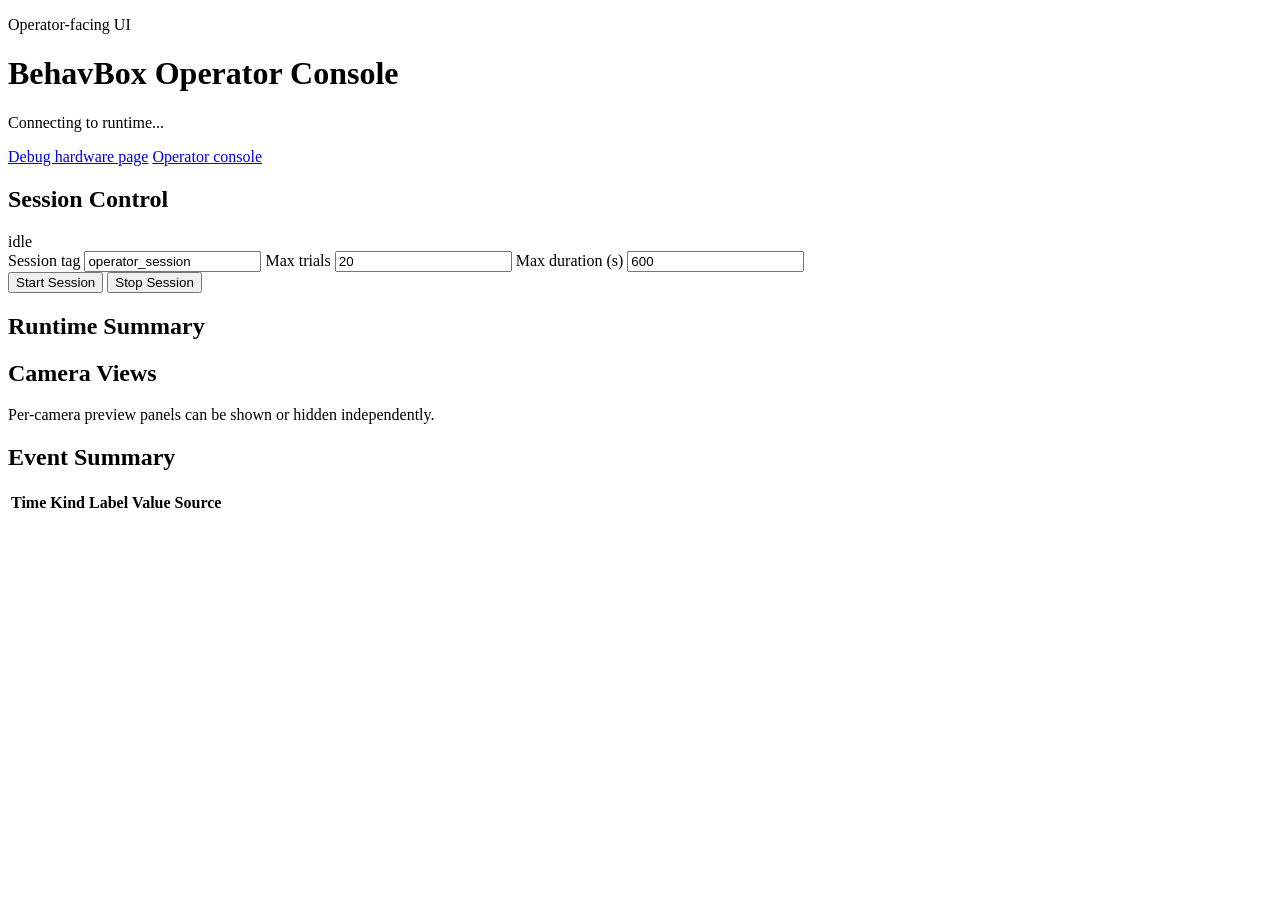
==== box_runtime/mock_hw/static/operator.html @ dc8d0f8c "Add operator-facing mock UI" ====
<!doctype html>
<html lang="en">
<head>
  <meta charset="utf-8">
  <meta name="viewport" content="width=device-width, initial-scale=1">
  <title>BehavBox Operator Console</title>
  <link rel="stylesheet" href="/operator.css">
</head>
<body>
  <header class="hero">
    <div>
      <p class="eyebrow">Operator-facing UI</p>
      <h1>BehavBox Operator Console</h1>
      <p id="operator-status-line" class="subtitle">Connecting to runtime...</p>
    </div>
    <nav class="topnav">
      <a href="/">Debug hardware page</a>
      <a href="/operator" aria-current="page">Operator console</a>
    </nav>
  </header>

  <main class="layout">
    <section class="panel launch-panel">
      <div class="panel-header">
        <h2>Session Control</h2>
        <span id="run-status-pill" class="status-pill off">idle</span>
      </div>
      <form id="start-form" class="launch-form">
        <label>
          Session tag
          <input id="session-tag" name="session_tag" value="operator_session" autocomplete="off">
        </label>
        <label>
          Max trials
          <input id="max-trials" name="max_trials" type="number" min="1" step="1" value="20">
        </label>
        <label>
          Max duration (s)
          <input id="max-duration-s" name="max_duration_s" type="number" min="1" step="1" value="600">
        </label>
        <div class="launch-actions">
          <button id="start-session" type="submit">Start Session</button>
          <button id="stop-session" type="button" class="secondary">Stop Session</button>
        </div>
      </form>
      <pre id="operator-run-state" class="state-block"></pre>
    </section>

    <section class="panel">
      <div class="panel-header">
        <h2>Runtime Summary</h2>
      </div>
      <div class="status-grid">
        <article id="session-status" class="card"></article>
        <article id="task-status" class="card"></article>
        <article id="audio-status" class="card"></article>
        <article id="visual-status" class="card"></article>
      </div>
    </section>

    <section class="panel">
      <div class="panel-header">
        <h2>Camera Views</h2>
        <p class="hint">Per-camera preview panels can be shown or hidden independently.</p>
      </div>
      <div id="camera-grid" class="camera-grid">
        <article class="camera-slot" data-camera-id="camera0"></article>
        <article class="camera-slot" data-camera-id="camera1"></article>
      </div>
    </section>

    <section class="panel">
      <div class="panel-header">
        <h2>Event Summary</h2>
      </div>
      <table>
        <thead>
          <tr>
            <th>Time</th>
            <th>Kind</th>
            <th>Label</th>
            <th>Value</th>
            <th>Source</th>
          </tr>
        </thead>
        <tbody id="event-log"></tbody>
      </table>
    </section>
  </main>

  <script src="/operator.js"></script>
</body>
</html>
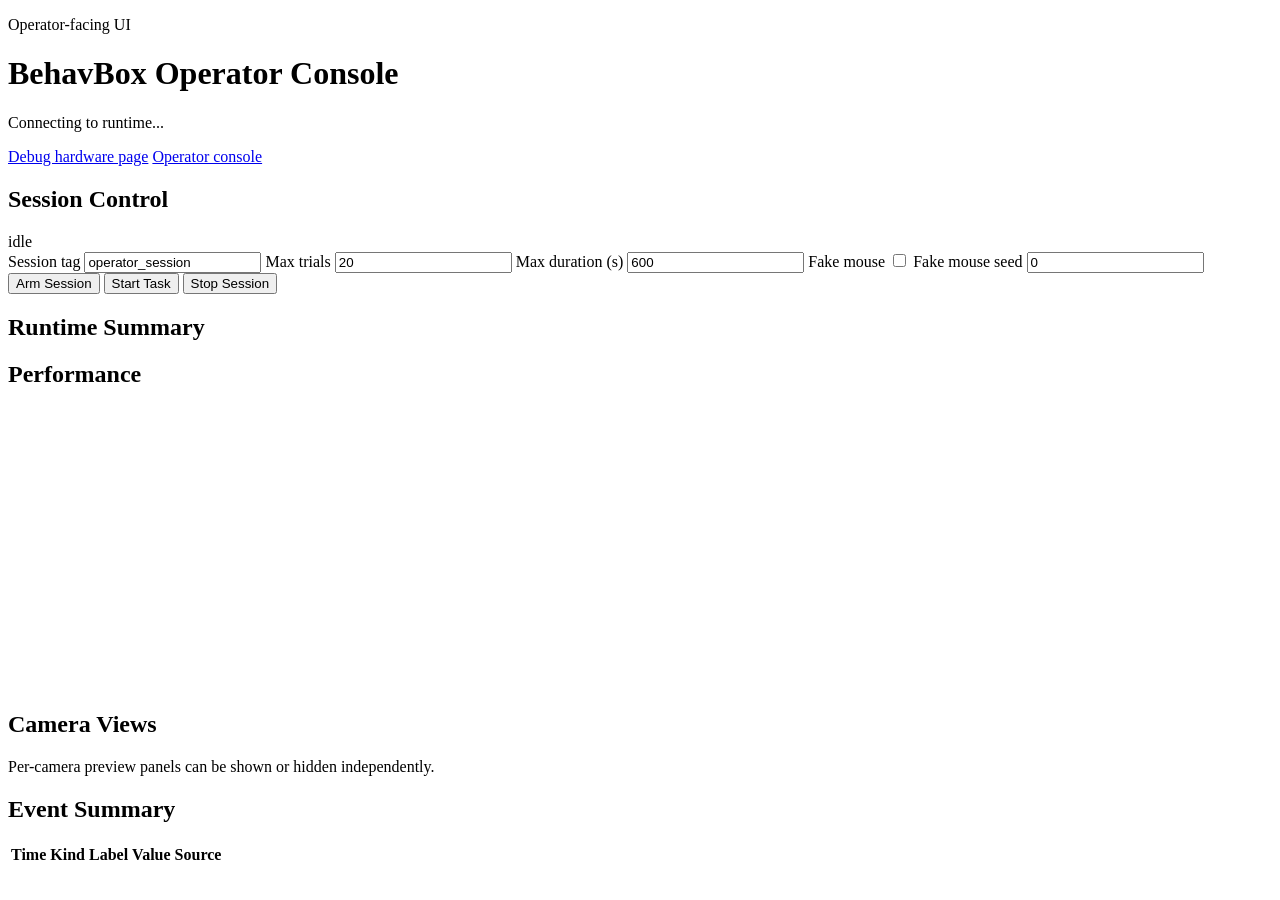
==== commit 5ac200dc: "Add armed operator start and browser plot" ====
--- a/box_runtime/mock_hw/static/operator.html
+++ b/box_runtime/mock_hw/static/operator.html
@@ -25,7 +25,7 @@
         <h2>Session Control</h2>
         <span id="run-status-pill" class="status-pill off">idle</span>
       </div>
-      <form id="start-form" class="launch-form">
+      <form id="arm-form" class="launch-form">
         <label>
           Session tag
           <input id="session-tag" name="session_tag" value="operator_session" autocomplete="off">
@@ -38,8 +38,17 @@
           Max duration (s)
           <input id="max-duration-s" name="max_duration_s" type="number" min="1" step="1" value="600">
         </label>
+        <label class="checkbox-row">
+          Fake mouse
+          <input id="fake-mouse-enabled" name="fake_mouse_enabled" type="checkbox">
+        </label>
+        <label>
+          Fake mouse seed
+          <input id="fake-mouse-seed" name="fake_mouse_seed" type="number" step="1" value="0">
+        </label>
         <div class="launch-actions">
-          <button id="start-session" type="submit">Start Session</button>
+          <button id="arm-session" type="submit">Arm Session</button>
+          <button id="start-task" type="button" class="secondary">Start Task</button>
           <button id="stop-session" type="button" class="secondary">Stop Session</button>
         </div>
       </form>
@@ -56,6 +65,13 @@
         <article id="audio-status" class="card"></article>
         <article id="visual-status" class="card"></article>
       </div>
+    </section>
+
+    <section class="panel">
+      <div class="panel-header">
+        <h2>Performance</h2>
+      </div>
+      <canvas id="performance-plot" width="800" height="280"></canvas>
     </section>
 
     <section class="panel">
@@ -88,6 +104,7 @@
     </section>
   </main>
 
+  <script src="/vendor/chart.umd.min.js"></script>
   <script src="/operator.js"></script>
 </body>
 </html>
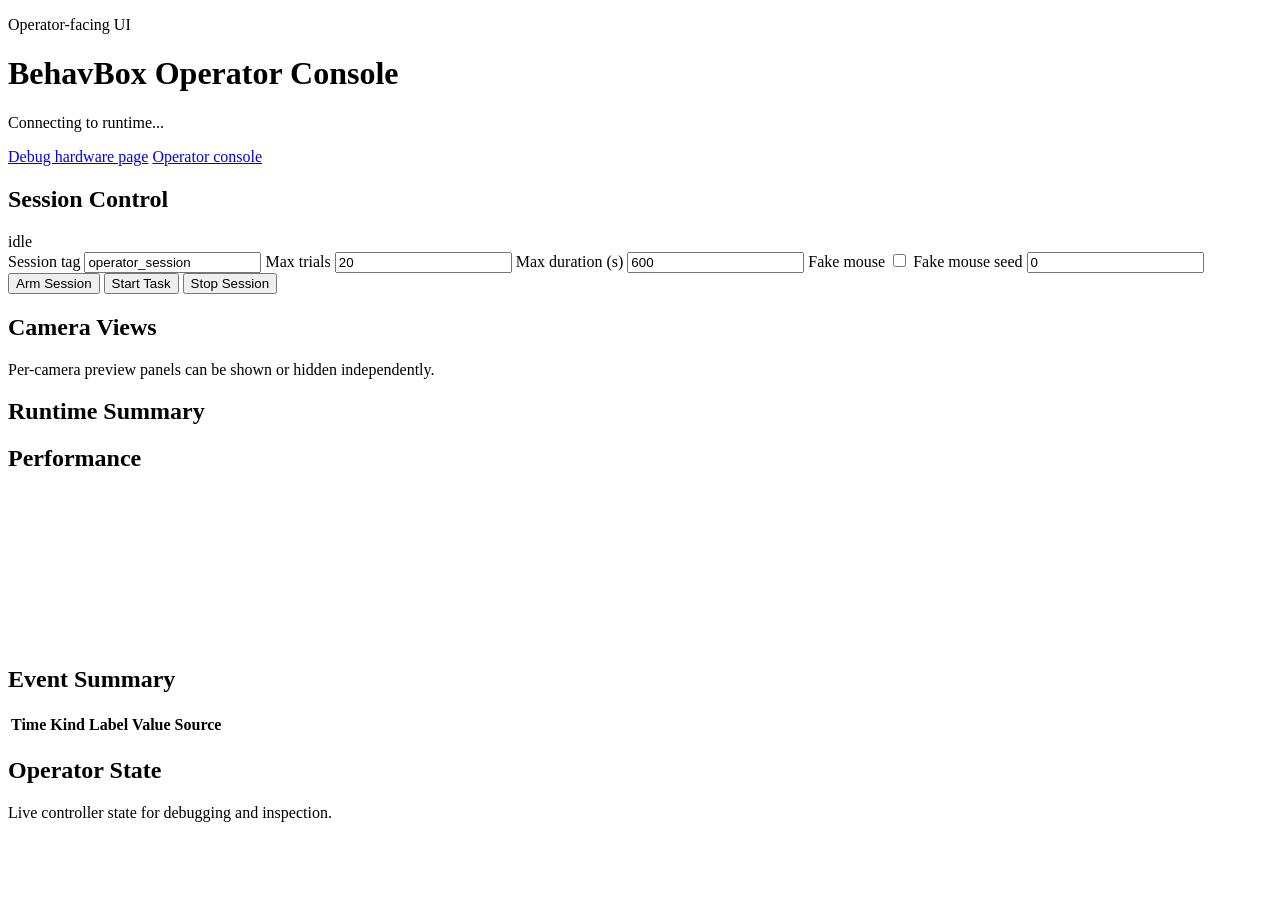
==== commit de24bf06: "Refine operator routes and add dev2 handoff" ====
--- a/box_runtime/mock_hw/static/operator.html
+++ b/box_runtime/mock_hw/static/operator.html
@@ -14,8 +14,8 @@
       <p id="operator-status-line" class="subtitle">Connecting to runtime...</p>
     </div>
     <nav class="topnav">
-      <a href="/">Debug hardware page</a>
-      <a href="/operator" aria-current="page">Operator console</a>
+      <a href="/debug">Debug hardware page</a>
+      <a href="/" aria-current="page">Operator console</a>
     </nav>
   </header>
 
@@ -52,7 +52,17 @@
           <button id="stop-session" type="button" class="secondary">Stop Session</button>
         </div>
       </form>
-      <pre id="operator-run-state" class="state-block"></pre>
+    </section>
+
+    <section class="panel">
+      <div class="panel-header">
+        <h2>Camera Views</h2>
+        <p class="hint">Per-camera preview panels can be shown or hidden independently.</p>
+      </div>
+      <div id="camera-grid" class="camera-grid">
+        <article class="camera-slot" data-camera-id="camera0"></article>
+        <article class="camera-slot" data-camera-id="camera1"></article>
+      </div>
     </section>
 
     <section class="panel">
@@ -71,17 +81,8 @@
       <div class="panel-header">
         <h2>Performance</h2>
       </div>
-      <canvas id="performance-plot" width="800" height="280"></canvas>
-    </section>
-
-    <section class="panel">
-      <div class="panel-header">
-        <h2>Camera Views</h2>
-        <p class="hint">Per-camera preview panels can be shown or hidden independently.</p>
-      </div>
-      <div id="camera-grid" class="camera-grid">
-        <article class="camera-slot" data-camera-id="camera0"></article>
-        <article class="camera-slot" data-camera-id="camera1"></article>
+      <div class="plot-shell">
+        <canvas id="performance-plot"></canvas>
       </div>
     </section>
 
@@ -102,6 +103,14 @@
         <tbody id="event-log"></tbody>
       </table>
     </section>
+
+    <section class="panel state-panel">
+      <div class="panel-header">
+        <h2>Operator State</h2>
+        <p class="hint">Live controller state for debugging and inspection.</p>
+      </div>
+      <pre id="operator-run-state" class="state-block state-log"></pre>
+    </section>
   </main>
 
   <script src="/vendor/chart.umd.min.js"></script>
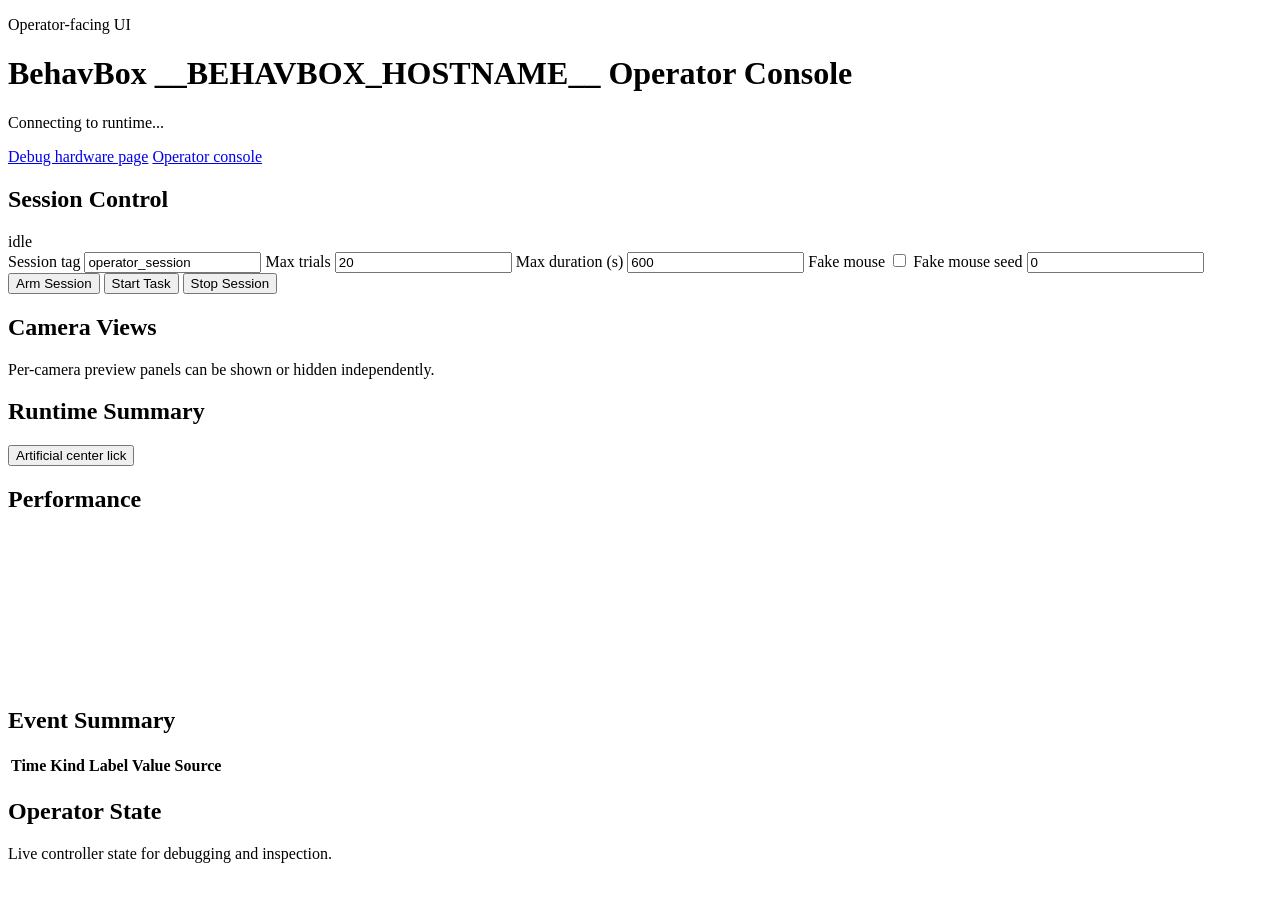
==== commit d7072f03: "Show hostname and add operator lick control" ====
--- a/box_runtime/mock_hw/static/operator.html
+++ b/box_runtime/mock_hw/static/operator.html
@@ -3,14 +3,14 @@
 <head>
   <meta charset="utf-8">
   <meta name="viewport" content="width=device-width, initial-scale=1">
-  <title>BehavBox Operator Console</title>
+  <title>BehavBox __BEHAVBOX_HOSTNAME__ Operator Console</title>
   <link rel="stylesheet" href="/operator.css">
 </head>
 <body>
   <header class="hero">
     <div>
       <p class="eyebrow">Operator-facing UI</p>
-      <h1>BehavBox Operator Console</h1>
+      <h1>BehavBox __BEHAVBOX_HOSTNAME__ Operator Console</h1>
       <p id="operator-status-line" class="subtitle">Connecting to runtime...</p>
     </div>
     <nav class="topnav">
@@ -69,6 +69,9 @@
       <div class="panel-header">
         <h2>Runtime Summary</h2>
       </div>
+      <div class="launch-actions">
+        <button id="artificial-center-lick" type="button" class="secondary">Artificial center lick</button>
+      </div>
       <div class="status-grid">
         <article id="session-status" class="card"></article>
         <article id="task-status" class="card"></article>
